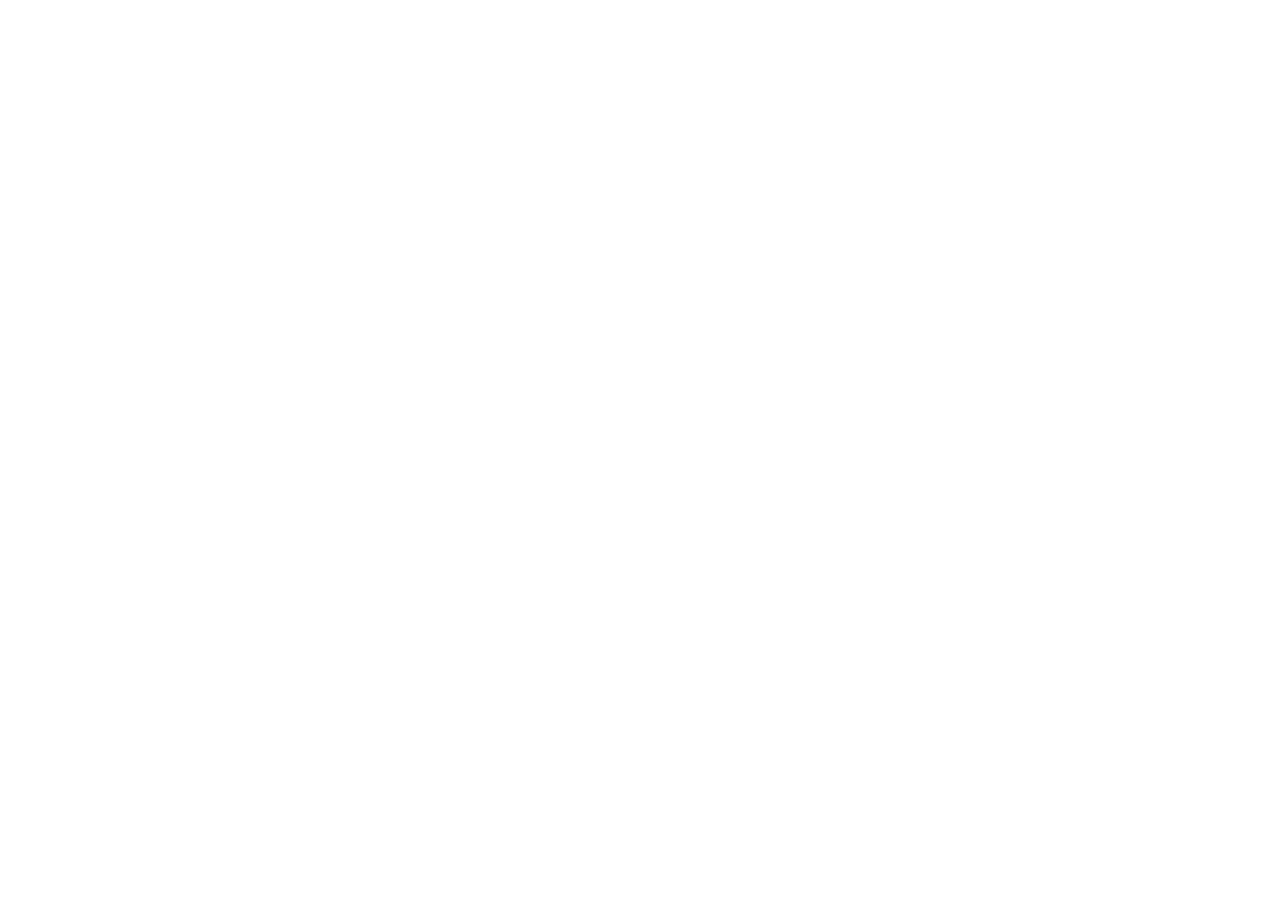
==== app/excercises/proof.html @ 75ae9188 "add new project of the course" ====
<!DOCTYPE html>
<html lang="en">
<head>
    <meta charset="UTF-8">
    <meta name="viewport" content="width=device-width, initial-scale=1.0">
    <title>Document</title>
</head>
<body>
    
</body>
</html>
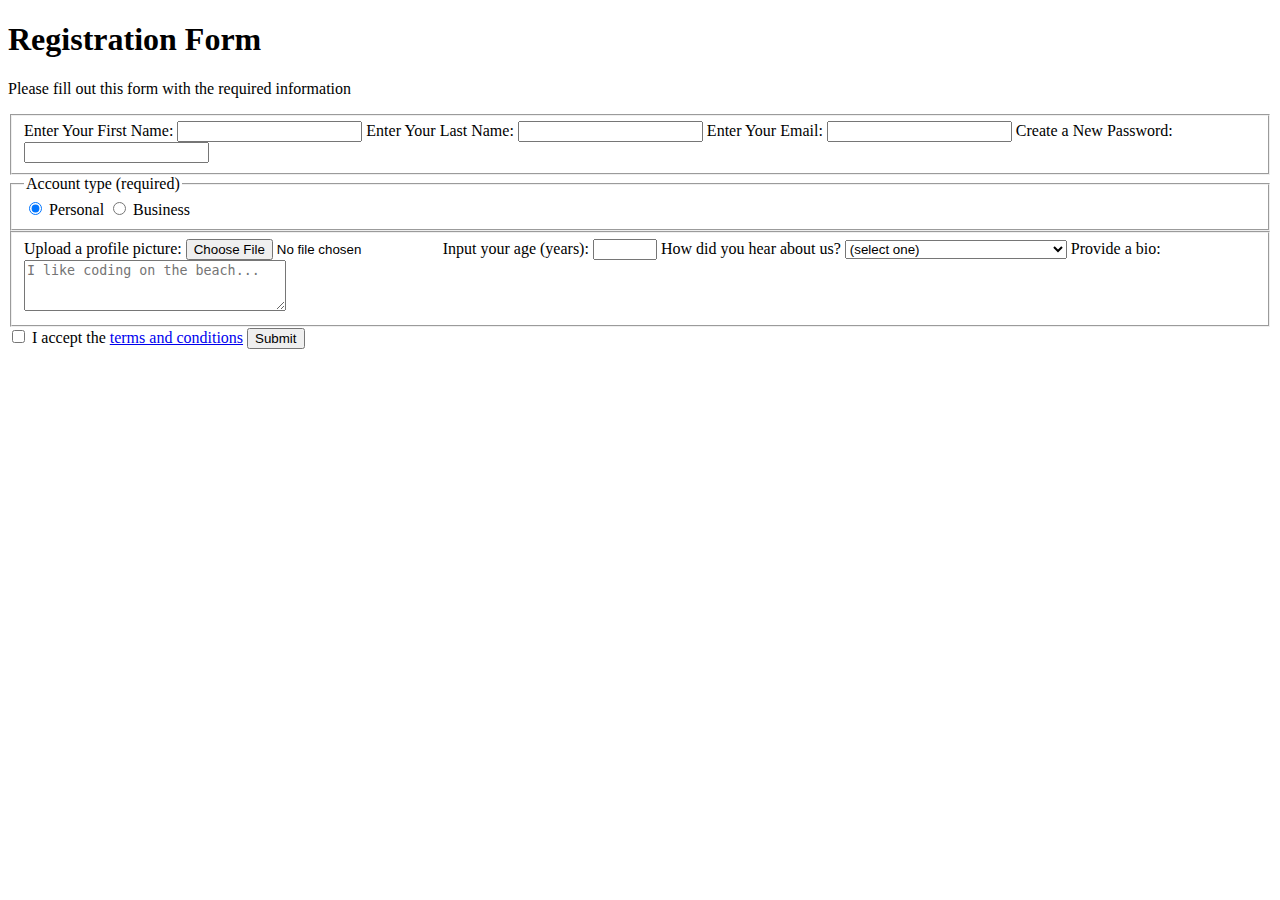
==== commit 71801b68: "Merge pull request #84 from HuroNet/add-fuctions" ====
--- a/app/excercises/proof.html
+++ b/app/excercises/proof.html
@@ -1,11 +1,84 @@
 <!DOCTYPE html>
 <html lang="en">
-<head>
-    <meta charset="UTF-8">
-    <meta name="viewport" content="width=device-width, initial-scale=1.0">
+  <head>
+    <meta charset="UTF-8" />
+    <meta name="viewport" content="width=device-width, initial-scale=1.0" />
     <title>Document</title>
-</head>
-<body>
-    
-</body>
-</html>+  </head>
+  <body>
+    <h1>Registration Form</h1>
+    <p>Please fill out this form with the required information</p>
+    <form method="post" action="https://register-demo.freecodecamp.org">
+      <fieldset>
+        <label for="first-name"
+          >Enter Your First Name: <input id="first-name" type="text" required
+        /></label>
+        <label for="last-name"
+          >Enter Your Last Name: <input id="last-name" type="text" required
+        /></label>
+        <label for="email"
+          >Enter Your Email: <input id="email" type="email" required
+        /></label>
+        <label for="new-password"
+          >Create a New Password:
+          <input
+            id="new-password"
+            type="password"
+            pattern="[a-z0-5]{8,}"
+            required
+        /></label>
+      </fieldset>
+      <fieldset>
+        <legend>Account type (required)</legend>
+        <label for="personal-account"
+          ><input
+            id="personal-account"
+            type="radio"
+            name="account-type"
+            checked
+          />
+          Personal</label
+        >
+        <label for="business-account"
+          ><input id="business-account" type="radio" name="account-type" />
+          Business</label
+        >
+      </fieldset>
+      <fieldset>
+        <label for="profile-picture"
+          >Upload a profile picture: <input id="profile-picture" type="file"
+        /></label>
+        <label for="age"
+          >Input your age (years):
+          <input id="age" type="number" min="13" max="120"
+        /></label>
+        <label for="referrer"
+          >How did you hear about us?
+          <select id="referrer">
+            <option value="">(select one)</option>
+            <option value="1">freeCodeCamp News</option>
+            <option value="2">freeCodeCamp YouTube Channel</option>
+            <option value="3">freeCodeCamp Forum</option>
+            <option value="4">Other</option>
+          </select>
+        </label>
+        <label for="bio"
+          >Provide a bio:
+          <textarea
+            id="bio"
+            rows="3"
+            cols="30"
+            placeholder="I like coding on the beach..."
+          ></textarea>
+        </label>
+      </fieldset>
+      <label for="terms-and-conditions">
+        <input id="terms-and-conditions" type="checkbox" required /> I accept
+        the
+        <a href="https://www.freecodecamp.org/news/terms-of-service/"
+          >terms and conditions</a
+        > </label
+      ><input type="submit" value="Submit" />
+    </form>
+  </body>
+</html>
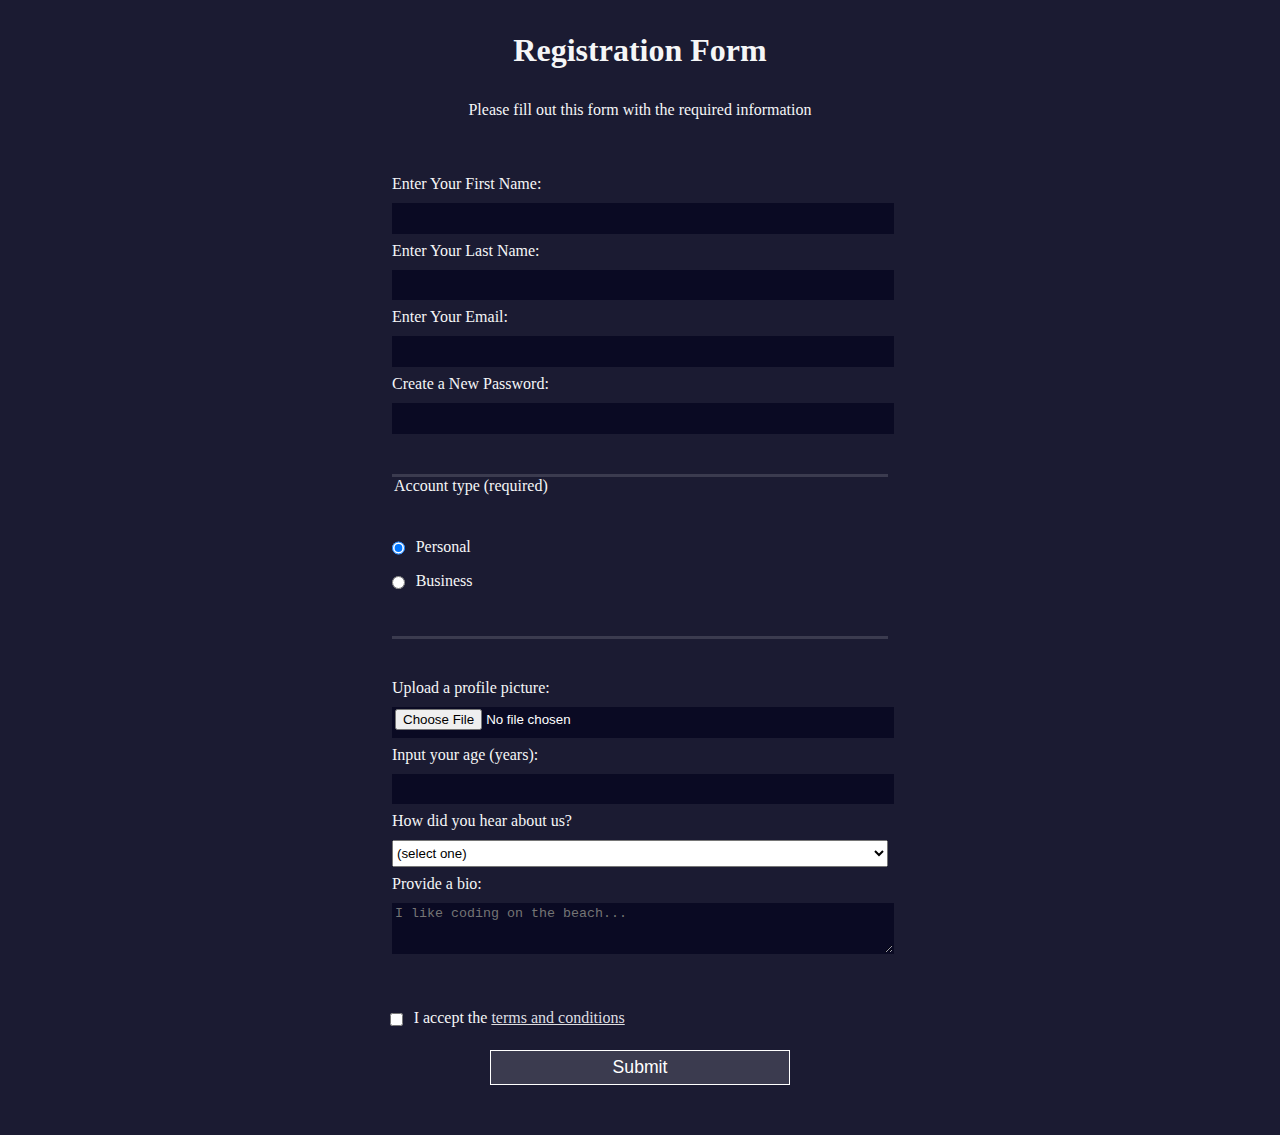
==== commit 887d5927: "add more configurations" ====
--- a/app/excercises/proof.html
+++ b/app/excercises/proof.html
@@ -1,60 +1,30 @@
 <!DOCTYPE html>
 <html lang="en">
   <head>
-    <meta charset="UTF-8" />
-    <meta name="viewport" content="width=device-width, initial-scale=1.0" />
-    <title>Document</title>
+    <meta charset="UTF-8">
+    <title>Registration Form</title>
+    <link rel="stylesheet" href="styles.css" />
   </head>
   <body>
     <h1>Registration Form</h1>
     <p>Please fill out this form with the required information</p>
-    <form method="post" action="https://register-demo.freecodecamp.org">
+    <form method="post" action='https://register-demo.freecodecamp.org'>
       <fieldset>
-        <label for="first-name"
-          >Enter Your First Name: <input id="first-name" type="text" required
-        /></label>
-        <label for="last-name"
-          >Enter Your Last Name: <input id="last-name" type="text" required
-        /></label>
-        <label for="email"
-          >Enter Your Email: <input id="email" type="email" required
-        /></label>
-        <label for="new-password"
-          >Create a New Password:
-          <input
-            id="new-password"
-            type="password"
-            pattern="[a-z0-5]{8,}"
-            required
-        /></label>
+        <label for="first-name">Enter Your First Name: <input id="first-name" name="first-name" type="text" required /></label>
+        <label for="last-name">Enter Your Last Name: <input id="last-name" name="last-name" type="text" required /></label>
+        <label for="email">Enter Your Email: <input id="email" name="email" type="email" required /></label>
+        <label for="new-password">Create a New Password: <input id="new-password" name="new-password" type="password" pattern="[a-z0-5]{8,}" required /></label>
       </fieldset>
       <fieldset>
         <legend>Account type (required)</legend>
-        <label for="personal-account"
-          ><input
-            id="personal-account"
-            type="radio"
-            name="account-type"
-            checked
-          />
-          Personal</label
-        >
-        <label for="business-account"
-          ><input id="business-account" type="radio" name="account-type" />
-          Business</label
-        >
+        <label for="personal-account"><input id="personal-account" type="radio" name="account-type" class="inline" checked /> Personal</label>
+        <label for="business-account"><input id="business-account" type="radio" name="account-type" class="inline" /> Business</label>
       </fieldset>
       <fieldset>
-        <label for="profile-picture"
-          >Upload a profile picture: <input id="profile-picture" type="file"
-        /></label>
-        <label for="age"
-          >Input your age (years):
-          <input id="age" type="number" min="13" max="120"
-        /></label>
-        <label for="referrer"
-          >How did you hear about us?
-          <select id="referrer">
+        <label for="profile-picture">Upload a profile picture: <input id="profile-picture" type="file" name="file" /></label>
+        <label for="age">Input your age (years): <input id="age" type="number" name="age" min="13" max="120" /></label>
+        <label for="referrer">How did you hear about us?
+          <select id="referrer" name="referrer">
             <option value="">(select one)</option>
             <option value="1">freeCodeCamp News</option>
             <option value="2">freeCodeCamp YouTube Channel</option>
@@ -62,23 +32,14 @@
             <option value="4">Other</option>
           </select>
         </label>
-        <label for="bio"
-          >Provide a bio:
-          <textarea
-            id="bio"
-            rows="3"
-            cols="30"
-            placeholder="I like coding on the beach..."
-          ></textarea>
+        <label for="bio">Provide a bio:
+          <textarea id="bio" name="bio" rows="3" cols="30" placeholder="I like coding on the beach..."></textarea>
         </label>
       </fieldset>
       <label for="terms-and-conditions">
-        <input id="terms-and-conditions" type="checkbox" required /> I accept
-        the
-        <a href="https://www.freecodecamp.org/news/terms-of-service/"
-          >terms and conditions</a
-        > </label
-      ><input type="submit" value="Submit" />
+        <input class="inline" id="terms-and-conditions" type="checkbox" required name="terms-and-conditions" /> I accept the <a href="https://www.freecodecamp.org/news/terms-of-service/">terms and conditions</a>
+      </label>
+      <input type="submit" value="Submit" />
     </form>
   </body>
-</html>
+</html>--- a/app/excercises/styles.css
+++ b/app/excercises/styles.css
@@ -0,0 +1,79 @@
+body {
+    width: 100%;
+    height: 100vh;
+    margin: 0;
+    background-color: #1b1b32;
+    color: #f5f6f7;
+    font-family: Tahoma;
+    font-size: 16px;
+  }
+  
+  h1, p {
+    margin: 1em auto;
+    text-align: center;
+  }
+  
+  form {
+    width: 60vw;
+    max-width: 500px;
+    min-width: 300px;
+    margin: 0 auto;
+    padding-bottom: 2em;
+  }
+  
+  fieldset {
+    border: none;
+    padding: 2rem 0;
+    border-bottom: 3px solid #3b3b4f;
+  }
+  
+  fieldset:last-of-type {
+    border-bottom: none;
+  }
+  
+  label {
+    display: block;
+    margin: 0.5rem 0;
+  }
+  
+  input,
+  textarea,
+  select {
+    margin: 10px 0 0 0;
+    width: 100%;
+    min-height: 2em;
+  }
+  
+  input, textarea {
+    background-color: #0a0a23;
+    border: 1px solid #0a0a23;
+    color: #ffffff;
+  }
+  
+  .inline {
+    width: unset;
+    margin: 0 0.5em 0 0;
+    vertical-align: middle;
+  }
+  
+  input[type="submit"] {
+    display: block;
+    width: 60%;
+    margin: 1em auto;
+    height: 2em;
+    font-size: 1.1rem;
+    background-color: #3b3b4f;
+    border-color: white;
+    min-width: 300px;
+  }
+  
+  input[type="file"] {
+    padding: 1px 2px;
+  }
+  
+  .inline{
+    display: inline; 
+  }
+  .inline, a{
+    color:#dfdfe2
+  }